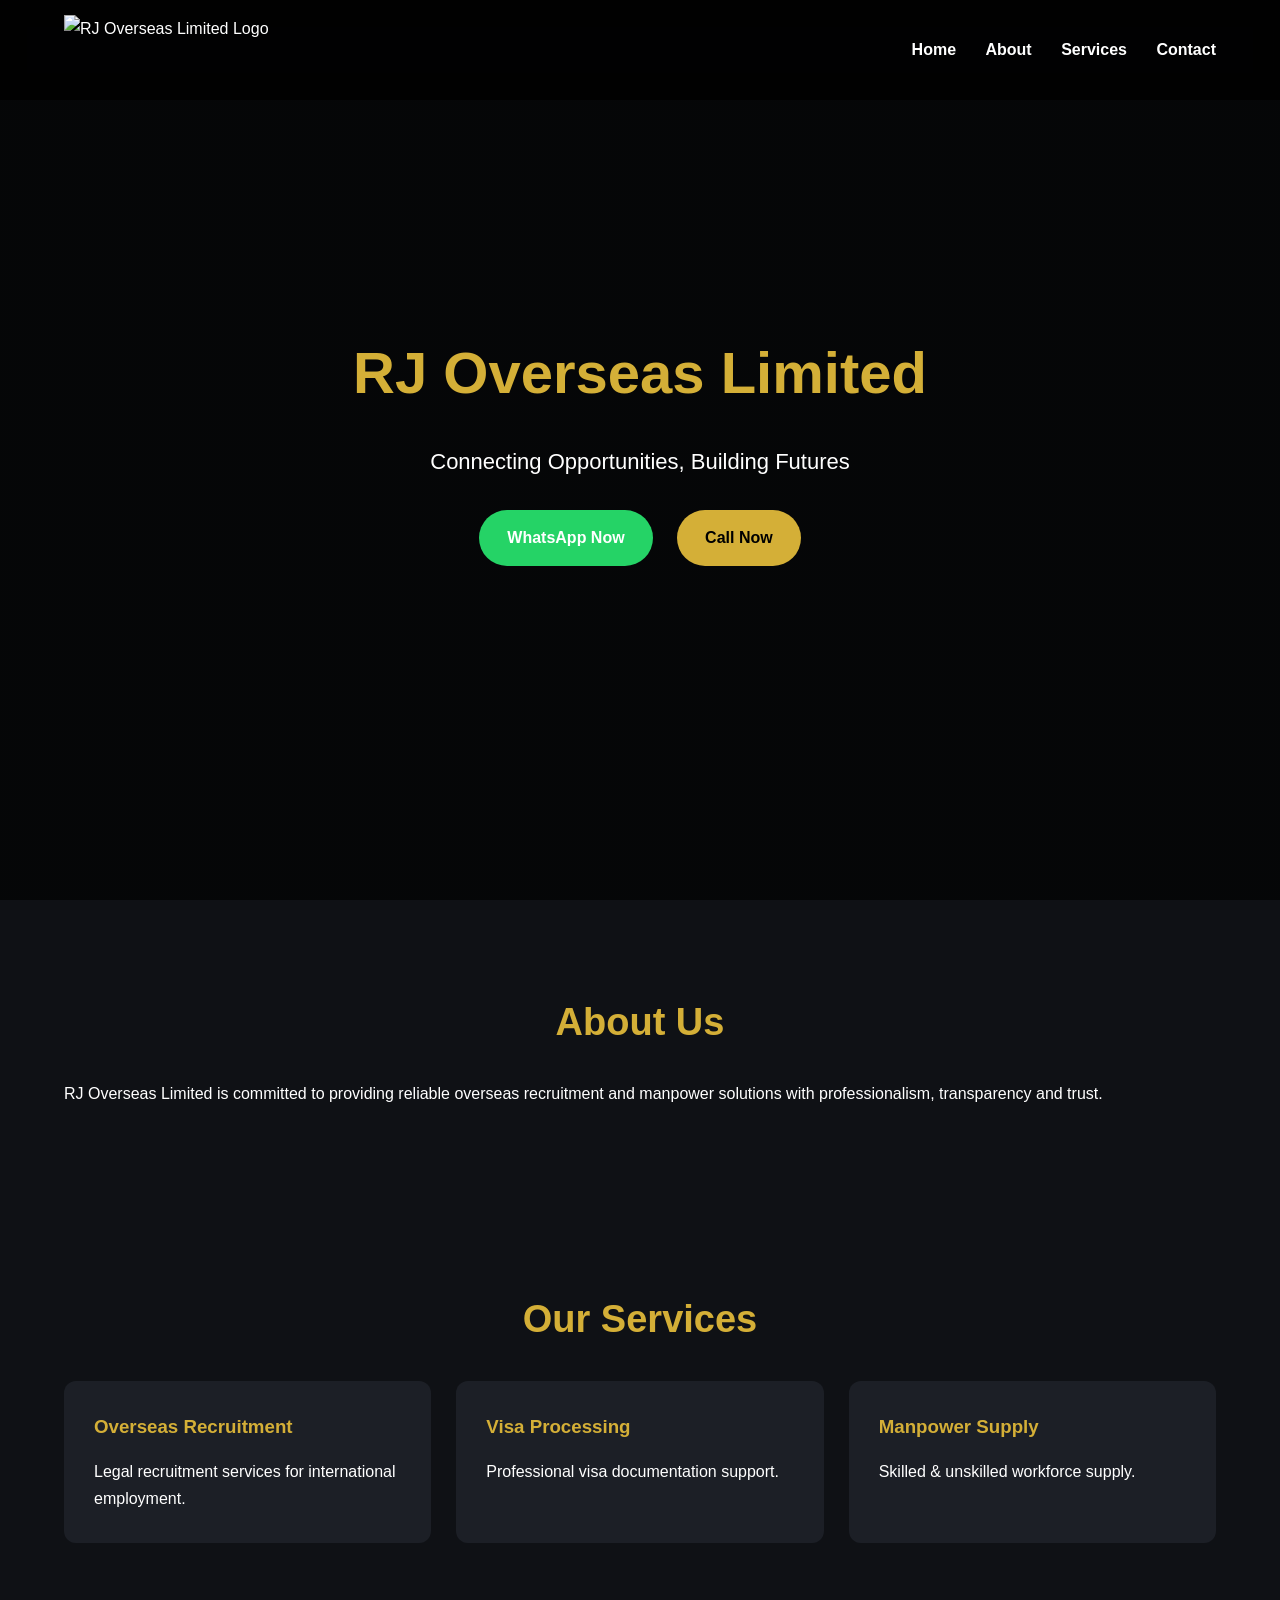
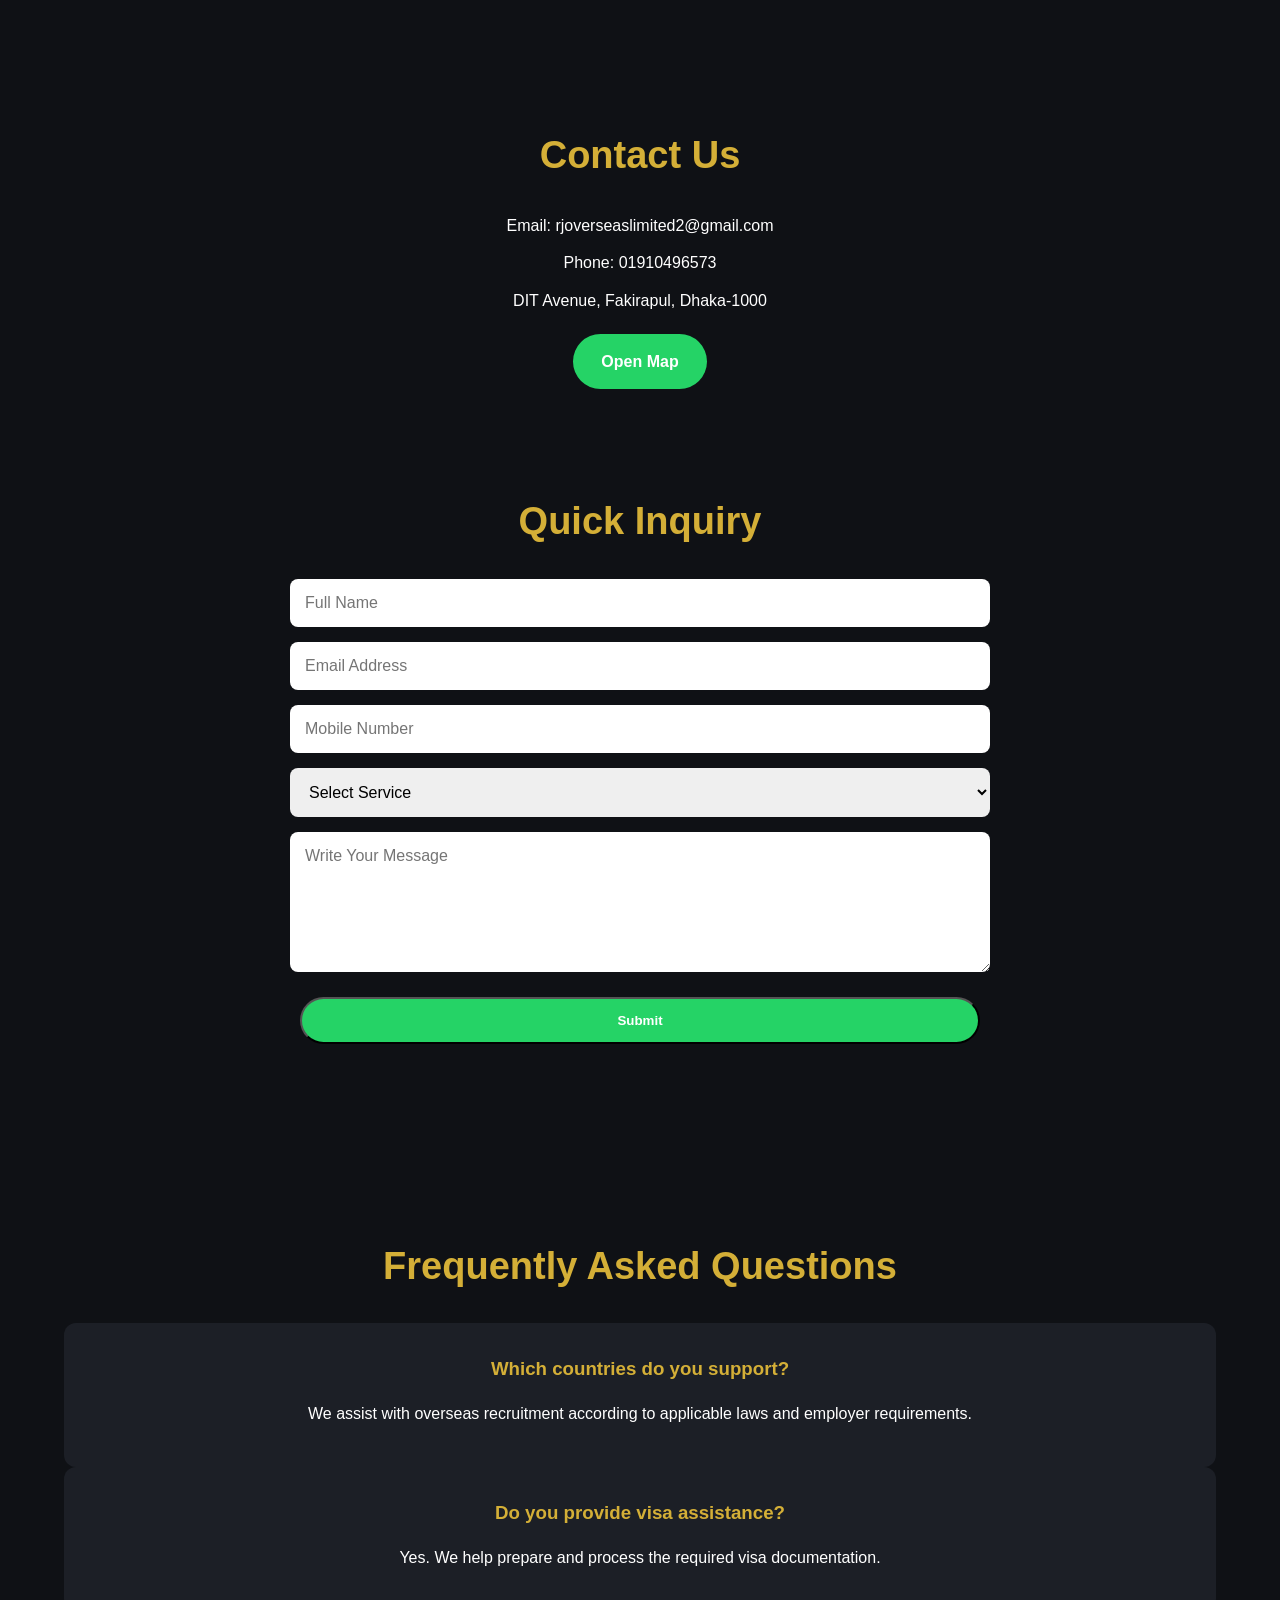
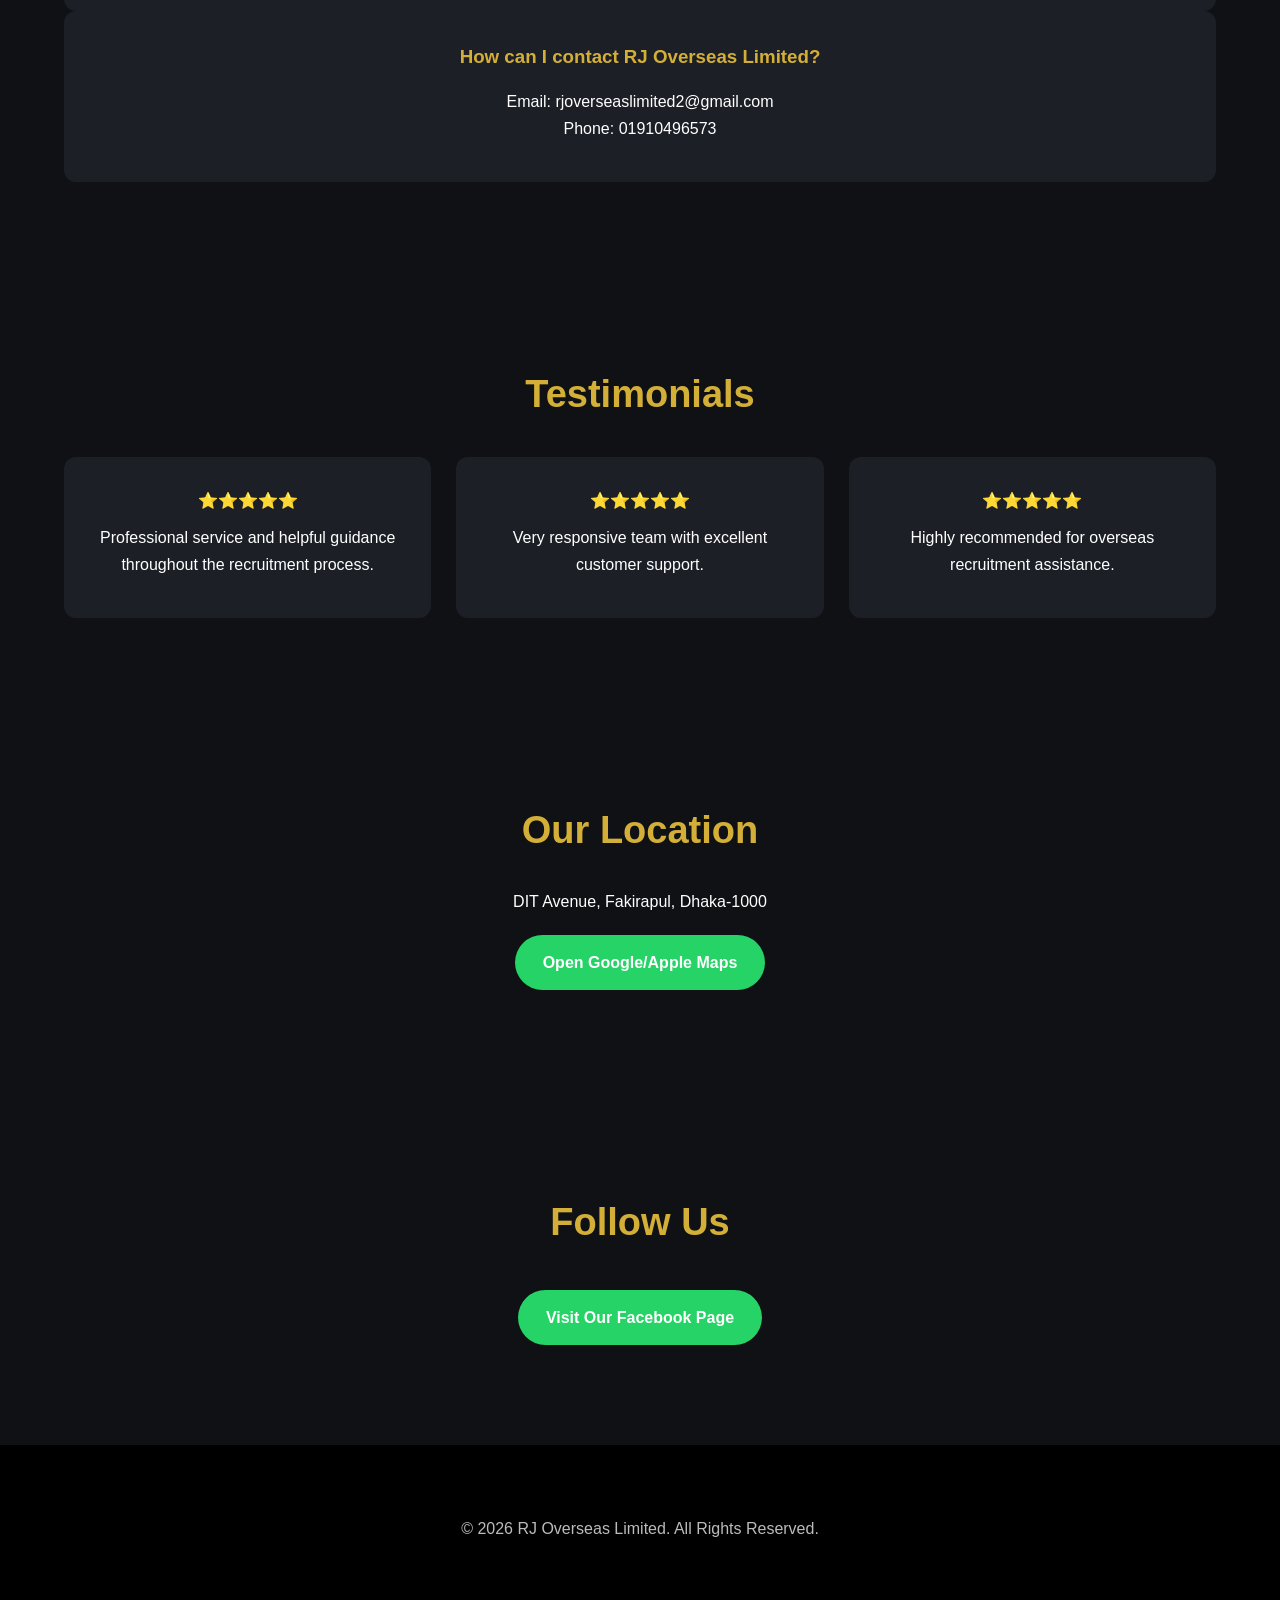
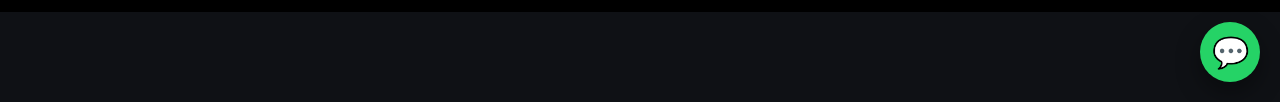
==== index.html @ 5b07d000 "Rename Index html to     index.html" ====
<!DOCTYPE html>
<html lang="en">
<head>
<meta charset="UTF-8">
<meta name="viewport" content="width=device-width, initial-scale=1.0">

<title>RJ Overseas Limited | Connecting Opportunities, Building Futures</title>

<meta name="description" content="RJ Overseas Limited - Overseas Recruitment & Manpower Services">
<meta name="keywords" content="RJ Overseas, Overseas Jobs, Manpower, Recruitment, Bangladesh">
<meta name="author" content="RJ Overseas Limited">

<!-- Google Tag Manager -->
<!-- Replace GTM-XXXXXXX with your GTM Container ID -->
<script>
(function(w,d,s,l,i){w[l]=w[l]||[];w[l].push({'gtm.start':
new Date().getTime(),event:'gtm.js'});
var f=d.getElementsByTagName(s)[0],
j=d.createElement(s),dl=l!='dataLayer'?'&l='+l:'';
j.async=true;
j.src='https://www.googletagmanager.com/gtm.js?id='+i+dl;
f.parentNode.insertBefore(j,f);
})(window,document,'script','dataLayer','GTM-XXXXXXX');
</script>

<link rel="stylesheet" href="style.css">
</head>

<body>

<!-- Google Tag Manager (noscript) -->
<noscript>
<iframe src="https://www.googletagmanager.com/ns.html?id=GTM-XXXXXXX"
height="0" width="0" style="display:none;visibility:hidden"></iframe>
</noscript>

<header>

<div class="container">

<img src="logo.png" class="logo" alt="RJ Overseas Limited Logo">

<nav>
<a href="#">Home</a>
<a href="#about">About</a>
<a href="#services">Services</a>
<a href="#contact">Contact</a>
</nav>

</div>

</header>

<section class="hero">

<div class="overlay">

<h1>RJ Overseas Limited</h1>

<p>
Connecting Opportunities, Building Futures
</p>

<a href="https://wa.me/8801910496573" class="btn">
WhatsApp Now
</a>

<a href="tel:+8801910496573" class="btn2">
Call Now
</a>

</div>

</section>

<section id="about">

<div class="container">

<h2>About Us</h2>

<p>

RJ Overseas Limited is committed to providing reliable overseas recruitment and manpower solutions with professionalism, transparency and trust.

</p>

</div>

</section>

<section id="services">

<div class="container">

<h2>Our Services</h2>

<div class="cards">

<div class="card">
<h3>Overseas Recruitment</h3>
<p>Legal recruitment services for international employment.</p>
</div>

<div class="card">
<h3>Visa Processing</h3>
<p>Professional visa documentation support.</p>
</div>

<div class="card">
<h3>Manpower Supply</h3>
<p>Skilled & unskilled workforce supply.</p>
</div>

</div>

</div>

</section>

<section id="contact">

<div class="container">

<h2>Contact Us</h2>

<p>Email: rjoverseaslimited2@gmail.com</p>

<p>Phone: 01910496573</p>

<p>
DIT Avenue, Fakirapul, Dhaka-1000
</p>

<a class="btn"
href="https://maps.apple.com/p/k~iyQDzb8Wme7u">
Open Map
</a>

</div>
<!-- Lead Form -->

<section id="lead">

<div class="container">

<h2>Quick Inquiry</h2>

<form id="contactForm">

<input type="text" placeholder="Full Name" required>

<input type="email" placeholder="Email Address" required>

<input type="tel" placeholder="Mobile Number" required>

<select required>
<option value="">Select Service</option>
<option>Overseas Recruitment</option>
<option>Visa Processing</option>
<option>Manpower Supply</option>
</select>

<textarea placeholder="Write Your Message"></textarea>

<button type="submit" class="btn">
Submit
</button>

</form>

</div>

</section>

<!-- FAQ -->

<section>

<div class="container">

<h2>Frequently Asked Questions</h2>

<div class="card">
<h3>Which countries do you support?</h3>
<p>We assist with overseas recruitment according to applicable laws and employer requirements.</p>
</div>

<div class="card">
<h3>Do you provide visa assistance?</h3>
<p>Yes. We help prepare and process the required visa documentation.</p>
</div>

<div class="card">
<h3>How can I contact RJ Overseas Limited?</h3>
<p>Email: rjoverseaslimited2@gmail.com<br>
Phone: 01910496573</p>
</div>

</div>

</section>

<!-- Testimonials -->

<section>

<div class="container">

<h2>Testimonials</h2>

<div class="cards">

<div class="card">
⭐⭐⭐⭐⭐
<p>
Professional service and helpful guidance throughout the recruitment process.
</p>
</div>

<div class="card">
⭐⭐⭐⭐⭐
<p>
Very responsive team with excellent customer support.
</p>
</div>

<div class="card">
⭐⭐⭐⭐⭐
<p>
Highly recommended for overseas recruitment assistance.
</p>
</div>

</div>

</div>

</section>

<!-- Google Maps -->

<section>

<div class="container">

<h2>Our Location</h2>

<p>
DIT Avenue, Fakirapul, Dhaka-1000
</p>

<p>
<a class="btn" href="https://maps.apple.com/p/k~iyQDzb8Wme7u" target="_blank">
Open Google/Apple Maps
</a>
</p>

</div>

</section>

<!-- Facebook -->

<section>

<div class="container">

<h2>Follow Us</h2>

<a class="btn"
href="https://www.facebook.com/share/1cqpu8F1Hi/?mibextid=wwXIfr"
target="_blank">

Visit Our Facebook Page

</a>

</div>

</section>


<footer>

<footer>

<p>
© <span id="year"></span> RJ Overseas Limited.
All Rights Reserved.
</p>

</footer>

<a href="https://wa.me/8801910496573" class="whatsapp">
💬
</a>

</footer>

<script src="script.js"></script>

</body>
</html>
---- style.css ----
*{
margin:0;
padding:0;
box-sizing:border-box;
font-family:Arial,Helvetica,sans-serif;
}

html{
scroll-behavior:smooth;
}

body{
background:#0f1115;
color:#ffffff;
line-height:1.7;
}

.container{
width:90%;
max-width:1200px;
margin:auto;
}

/* Header */

header{
position:fixed;
top:0;
left:0;
width:100%;
background:rgba(0,0,0,.75);
backdrop-filter:blur(10px);
z-index:999;
}

header .container{
display:flex;
justify-content:space-between;
align-items:center;
padding:15px 0;
}

.logo{
height:70px;
}

nav a{
color:#fff;
text-decoration:none;
margin-left:25px;
font-weight:600;
transition:.3s;
}

nav a:hover{
color:#d4af37;
}

/* Hero */

.hero{
height:100vh;
background:linear-gradient(rgba(0,0,0,.65),rgba(0,0,0,.65)),
url("hero.jpg") center/cover no-repeat;
display:flex;
justify-content:center;
align-items:center;
text-align:center;
}

.overlay h1{
font-size:58px;
color:#d4af37;
}

.overlay p{
margin:20px 0;
font-size:22px;
}

.btn,
.btn2{
display:inline-block;
padding:14px 28px;
margin:10px;
border-radius:50px;
text-decoration:none;
font-weight:bold;
transition:.3s;
}

.btn{
background:#25D366;
color:#fff;
}

.btn:hover{
transform:translateY(-4px);
}

.btn2{
background:#d4af37;
color:#000;
}

.btn2:hover{
transform:translateY(-4px);
}

/* Sections */

section{
padding:90px 0;
}

h2{
font-size:38px;
margin-bottom:25px;
text-align:center;
color:#d4af37;
}

.cards{
display:grid;
grid-template-columns:repeat(auto-fit,minmax(260px,1fr));
gap:25px;
margin-top:30px;
}

.card{
background:#1c1f26;
padding:30px;
border-radius:12px;
transition:.3s;
}

.card:hover{
transform:translateY(-8px);
box-shadow:0 15px 35px rgba(212,175,55,.3);
}

.card h3{
margin-bottom:15px;
color:#d4af37;
}

/* Contact */

#contact{
text-align:center;
}

#contact p{
margin:10px 0;
}

/* Footer */

footer{
background:#000;
padding:30px;
text-align:center;
color:#bbb;
}

/* Floating WhatsApp */

.whatsapp{
position:fixed;
right:20px;
bottom:20px;
width:60px;
height:60px;
border-radius:50%;
background:#25D366;
display:flex;
justify-content:center;
align-items:center;
font-size:30px;
color:#fff;
text-decoration:none;
box-shadow:0 10px 25px rgba(0,0,0,.4);
z-index:999;
}

/* Responsive */

@media(max-width:768px){

header .container{
flex-direction:column;
}

nav{
margin-top:10px;
}

nav a{
display:inline-block;
margin:8px;
}

.overlay h1{
font-size:38px;
}

.overlay p{
font-size:18px;
}

.logo{
height:55px;
}

}.hidden{
opacity:0;
transform:translateY(50px);
transition:1s;
}

.show{
opacity:1;
transform:translateY(0);
}
form{
max-width:700px;
margin:auto;
display:flex;
flex-direction:column;
gap:15px;
}

form input,
form select,
form textarea{
padding:15px;
border:none;
border-radius:8px;
font-size:16px;
}

form textarea{
height:140px;
resize:vertical;
}

form button{
cursor:pointer;
}
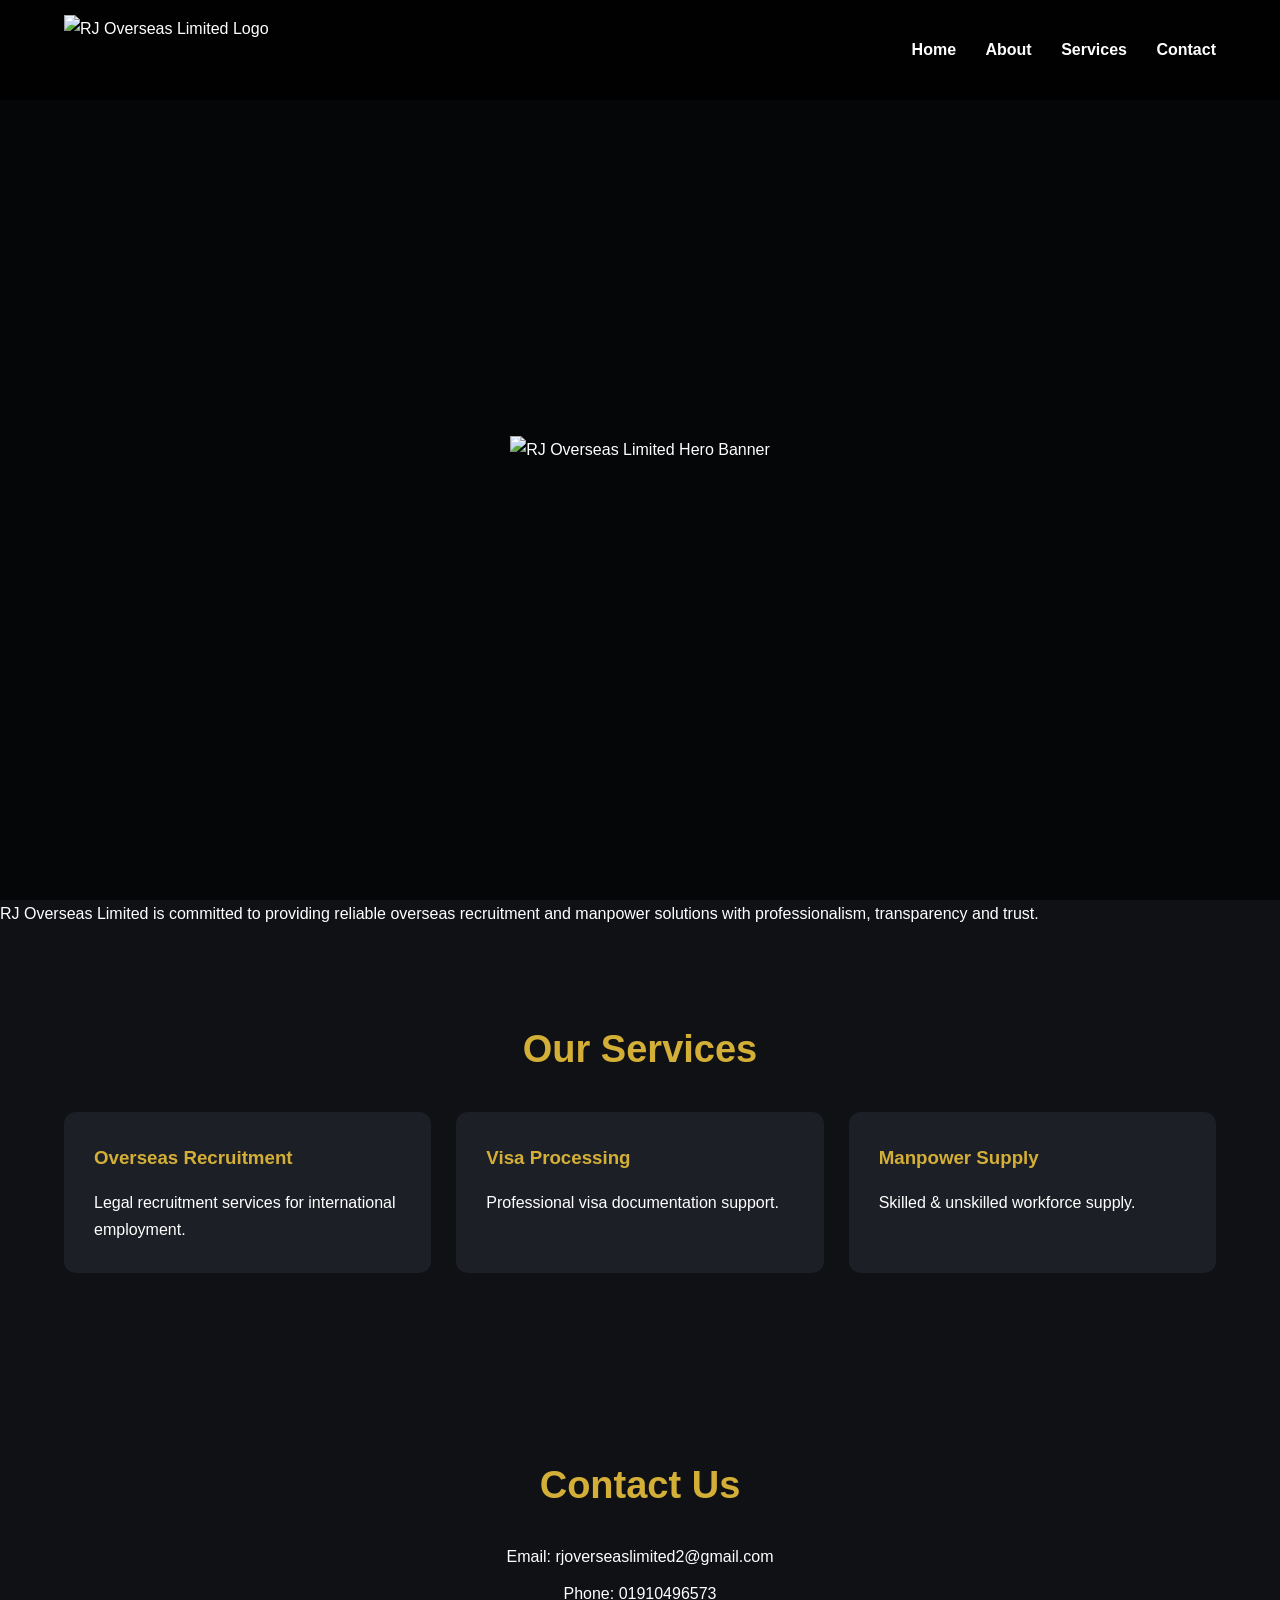
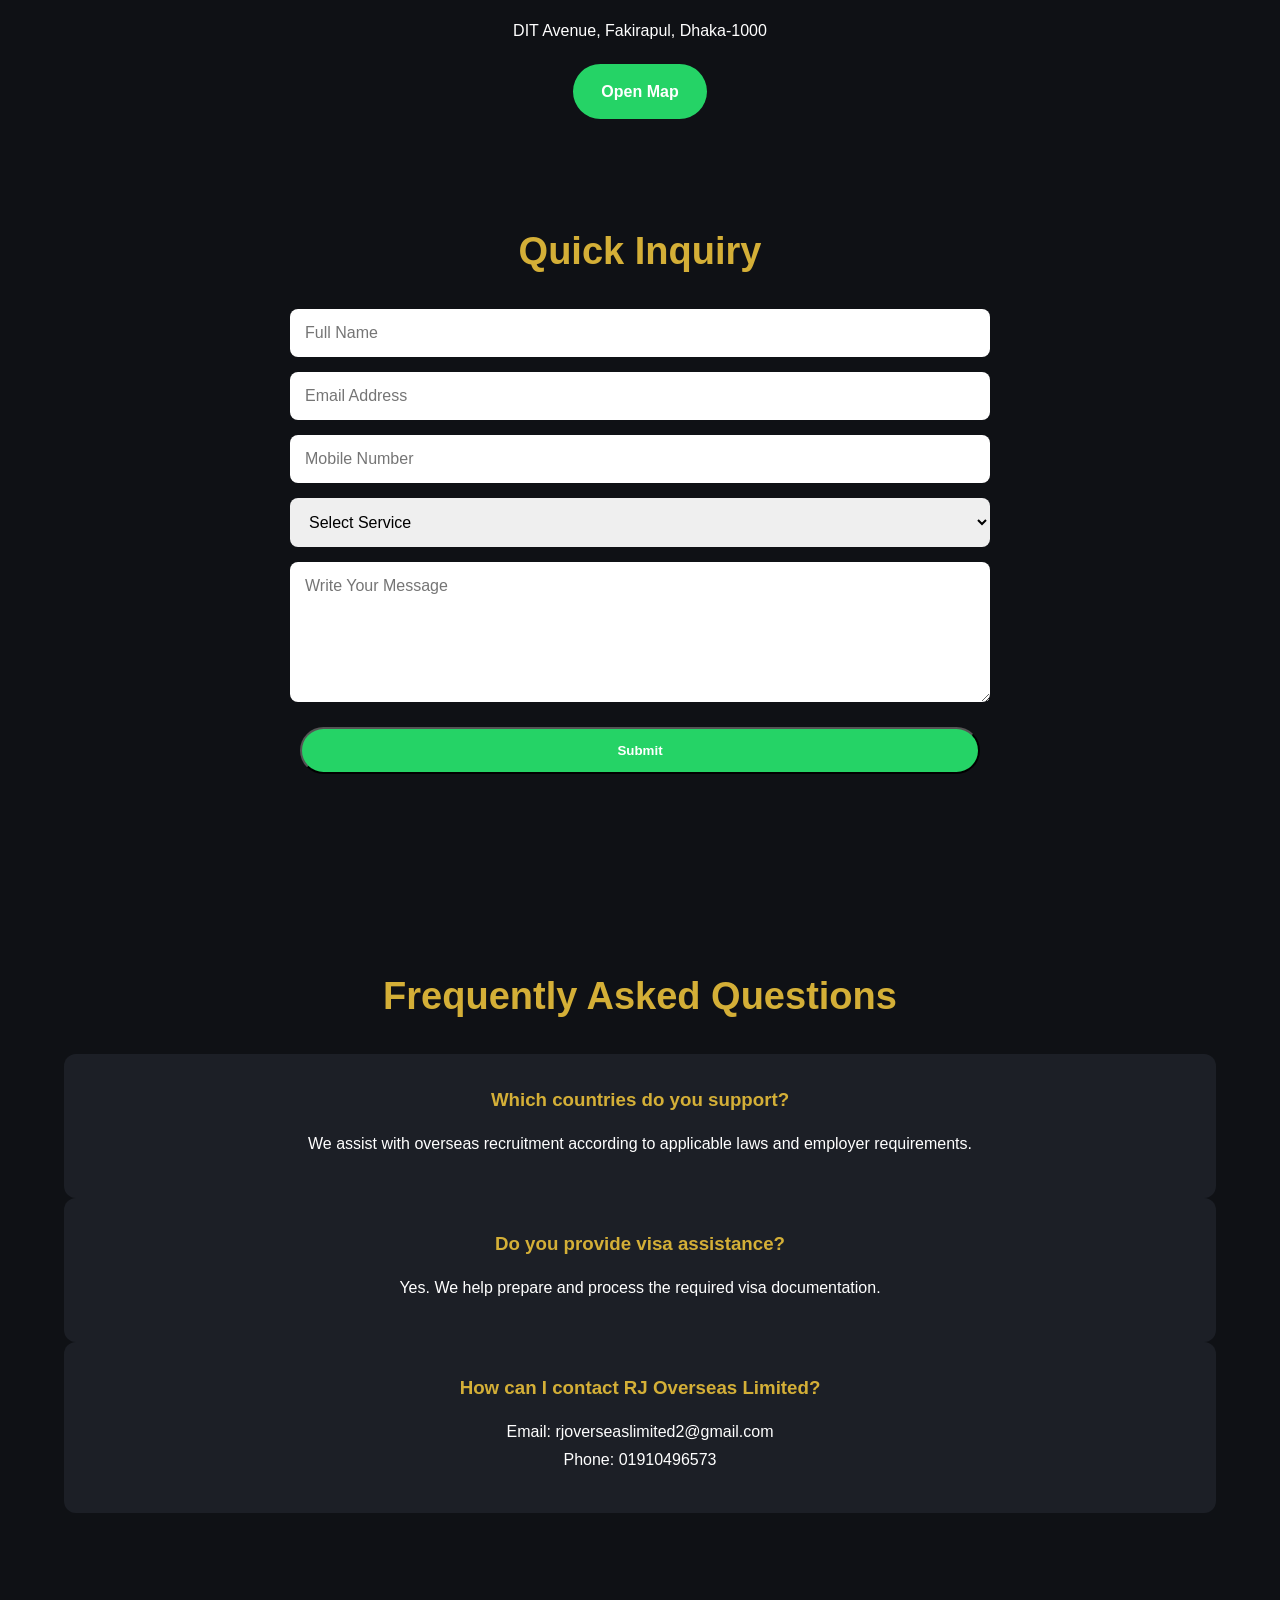
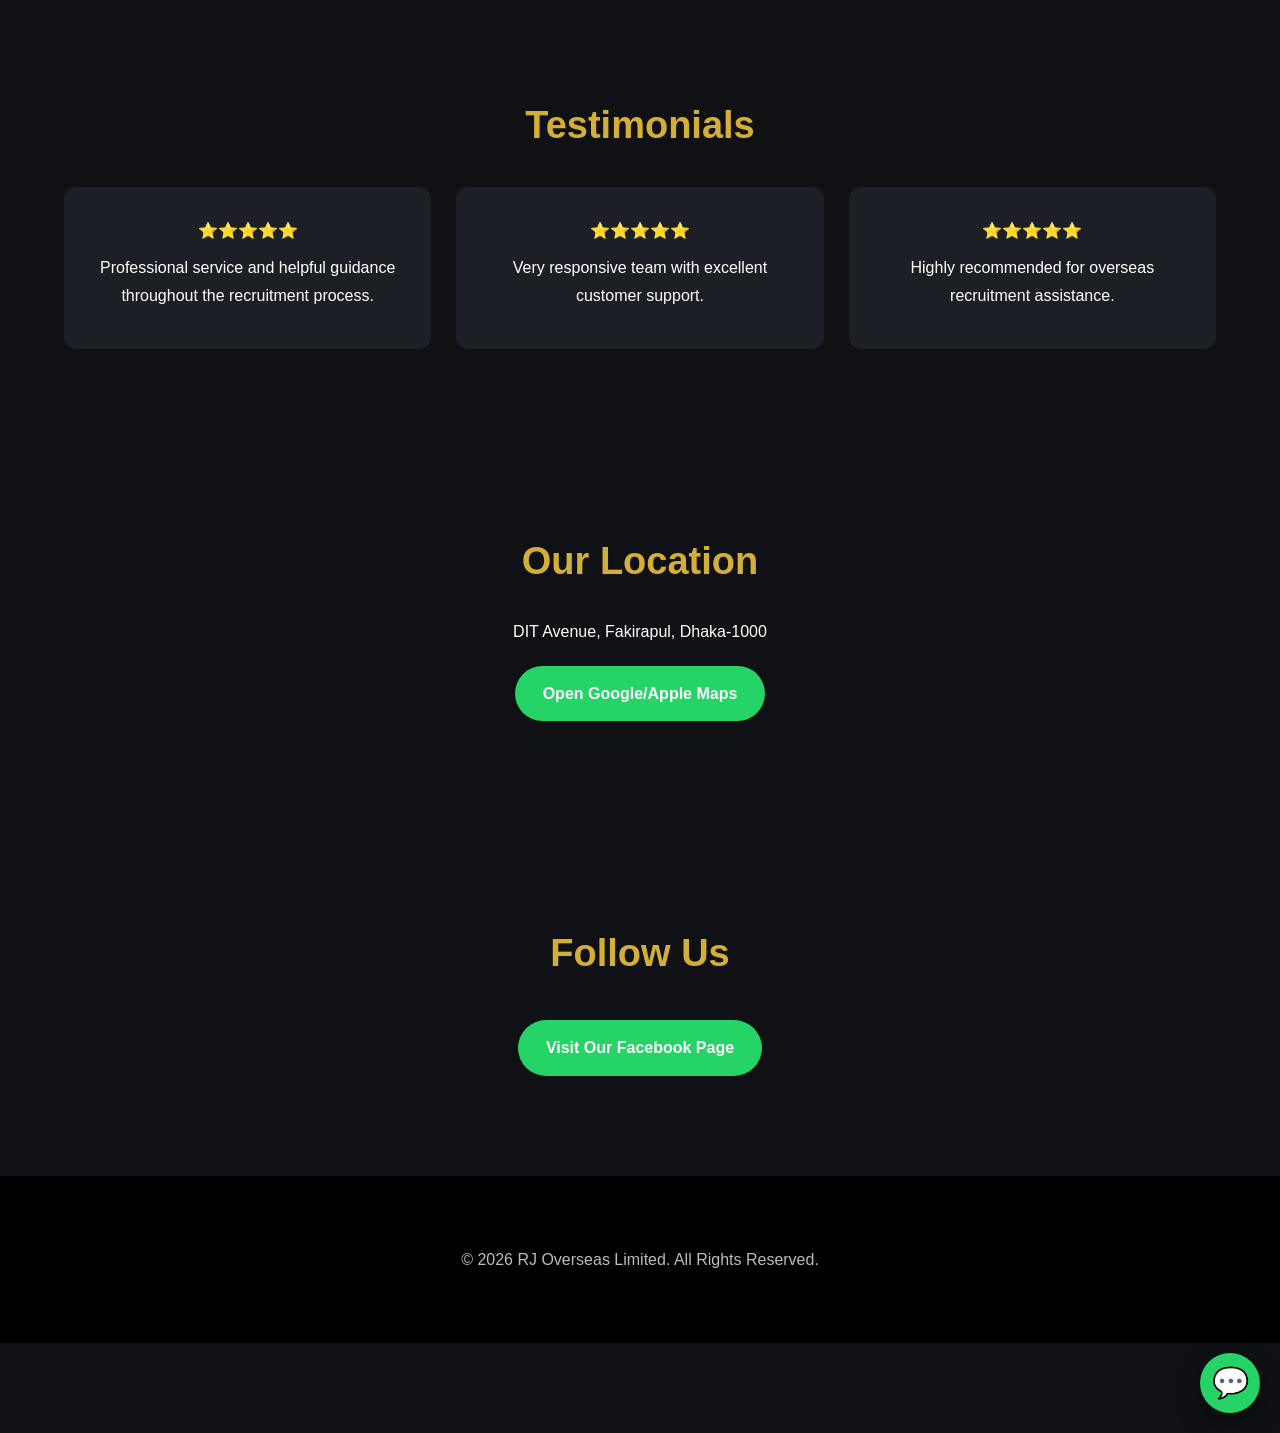
==== commit 29b31b7c: "Update index.html" ====
--- a/index.html
+++ b/index.html
@@ -52,34 +52,8 @@
 </header>
 
 <section class="hero">
-
-<div class="overlay">
-
-<h1>RJ Overseas Limited</h1>
-
-<p>
-Connecting Opportunities, Building Futures
-</p>
-
-<a href="https://wa.me/8801910496573" class="btn">
-WhatsApp Now
-</a>
-
-<a href="tel:+8801910496573" class="btn2">
-Call Now
-</a>
-
-</div>
-
-</section>
-
-<section id="about">
-
-<div class="container">
-
-<h2>About Us</h2>
-
-<p>
+    <img src="hero-banner.png" alt="RJ Overseas Limited Hero Banner">
+</section>
 
 RJ Overseas Limited is committed to providing reliable overseas recruitment and manpower solutions with professionalism, transparency and trust.
 
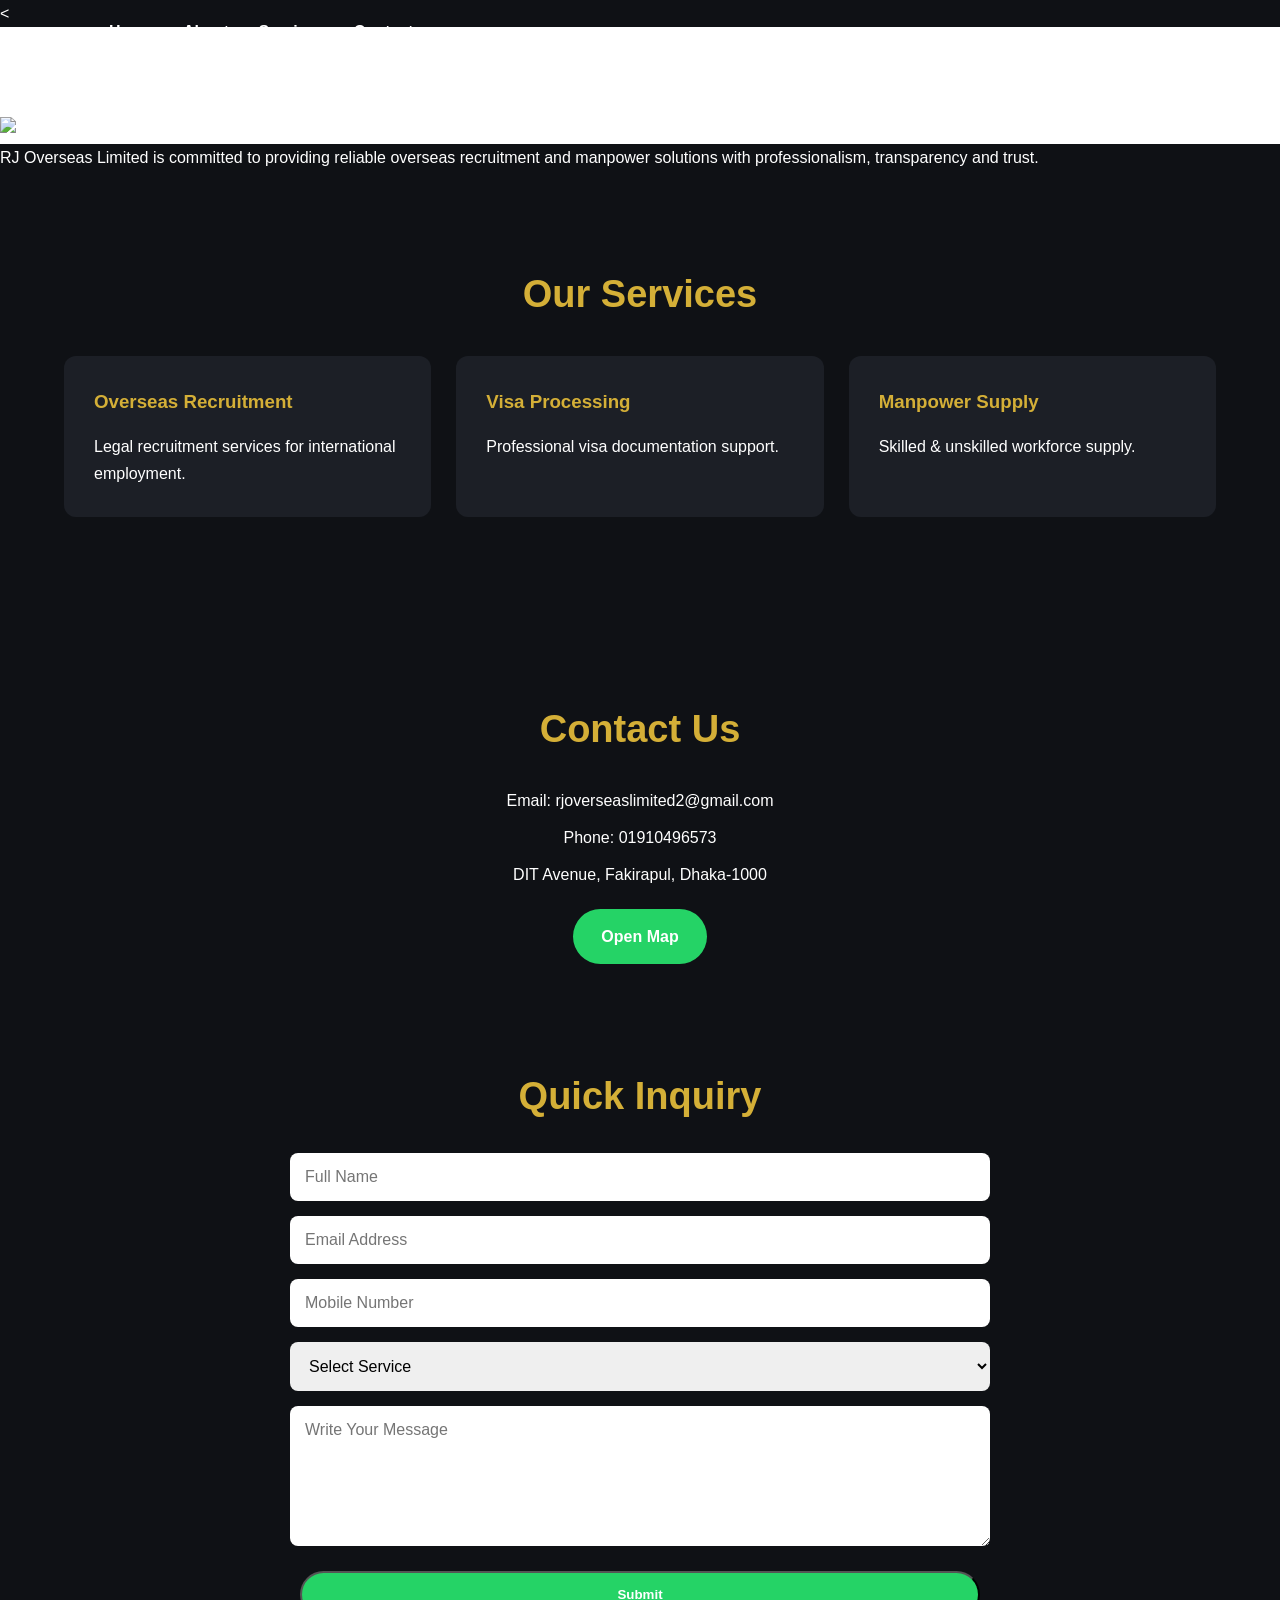
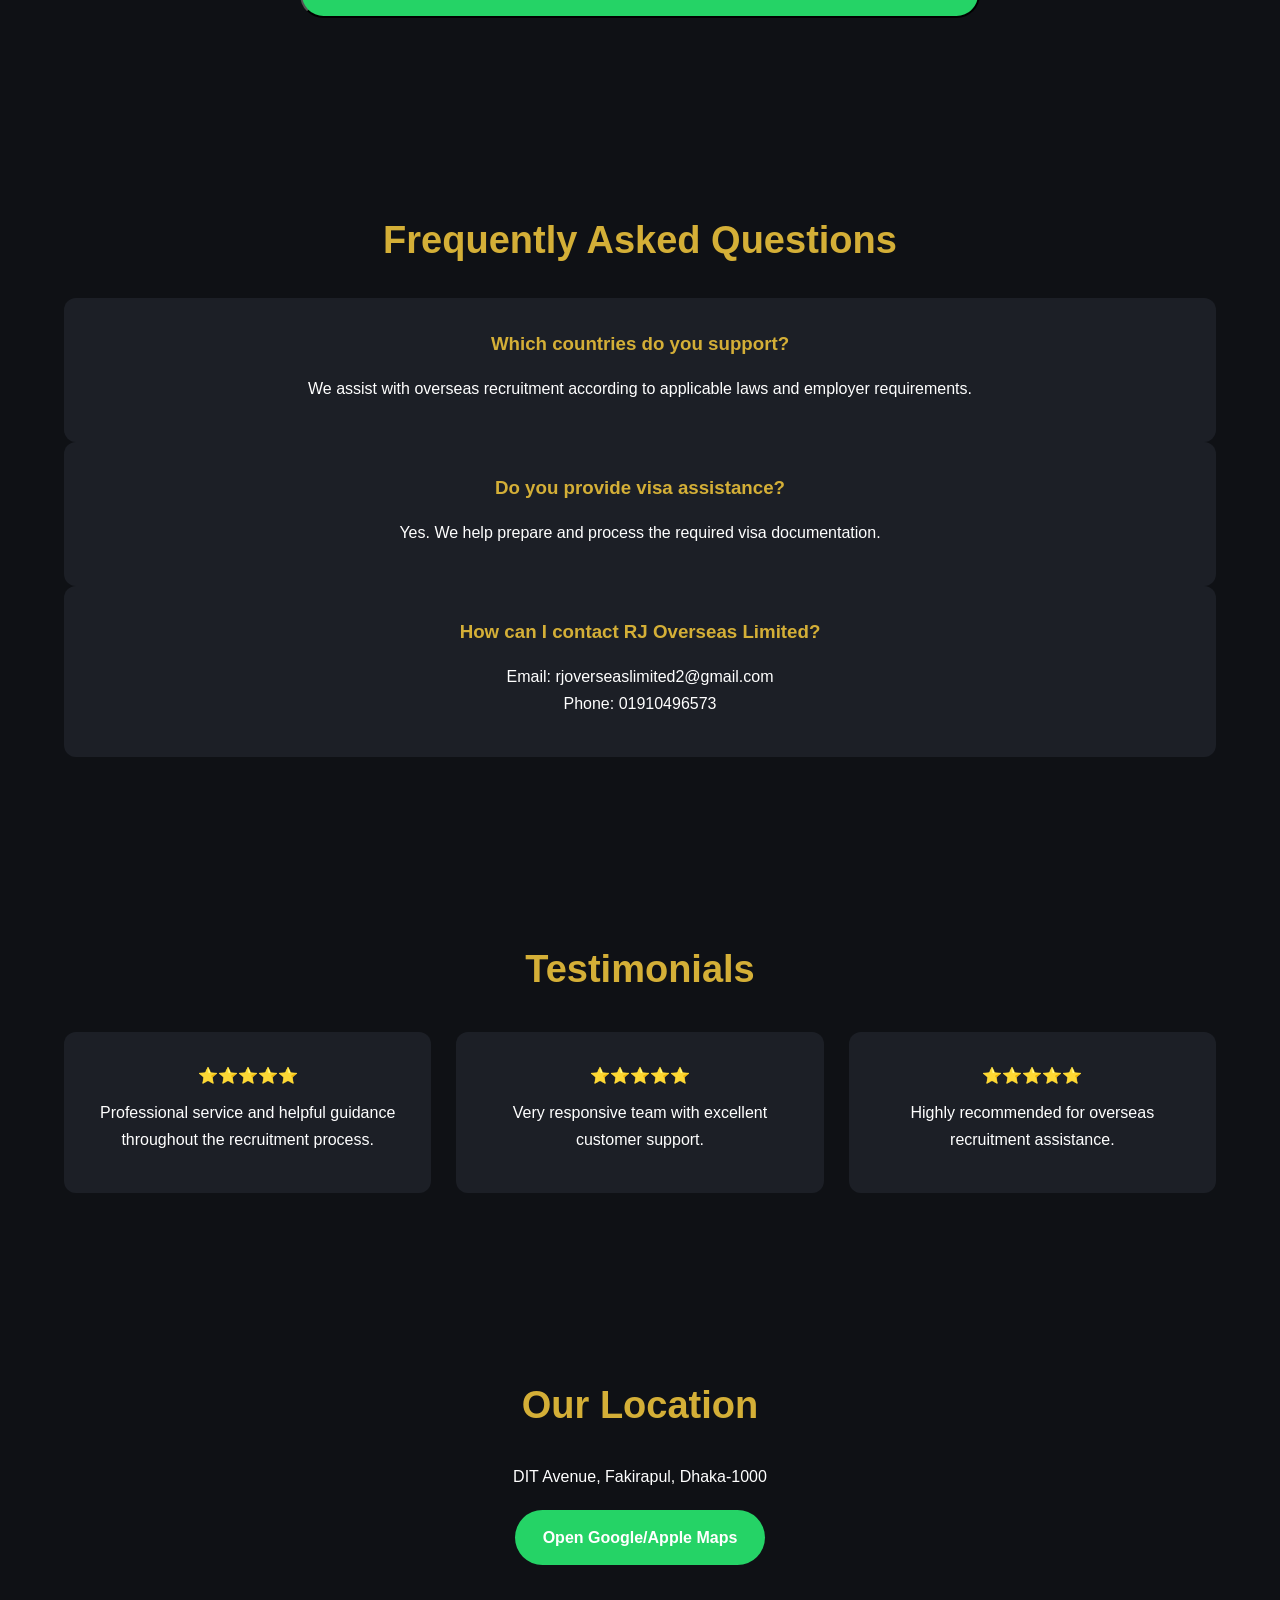
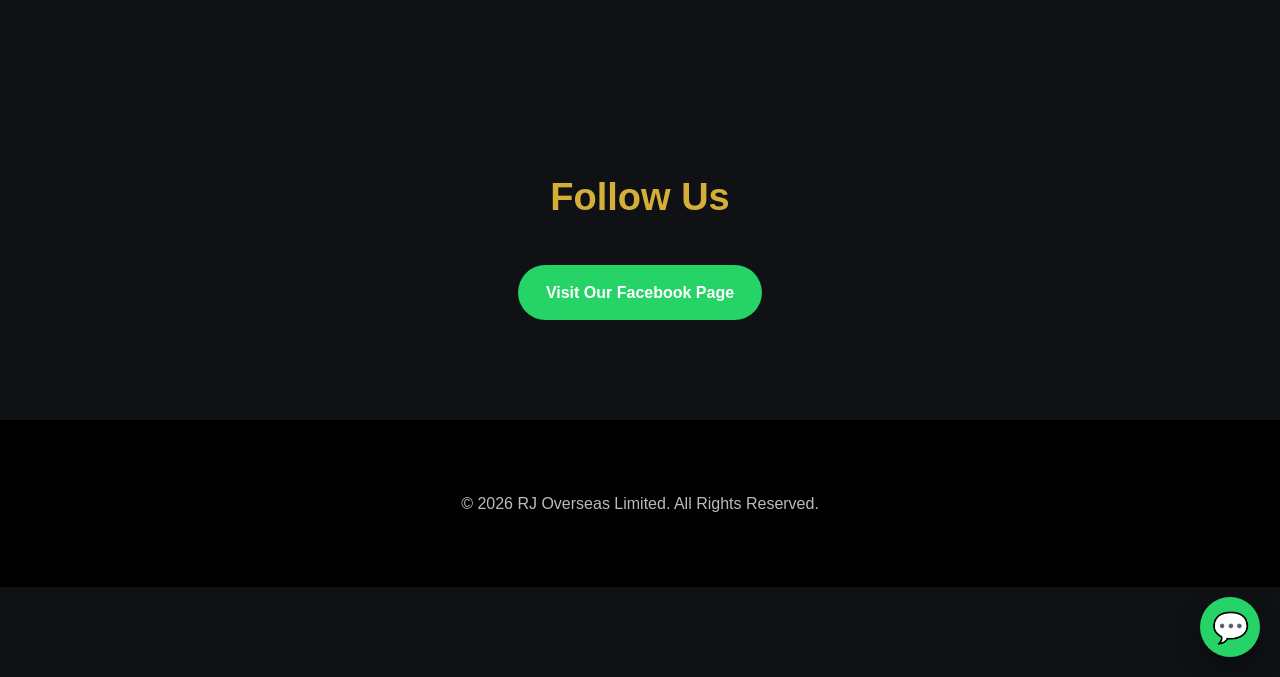
==== commit 2e0c86ad: "Update index.html" ====
--- a/index.html
+++ b/index.html
@@ -34,17 +34,22 @@
 height="0" width="0" style="display:none;visibility:hidden"></iframe>
 </noscript>
 
-<header>
-
-<div class="container">
-
-<img src="logo.png" class="logo" alt="RJ Overseas Limited Logo">
+<<header>
+
+<div class="container">
+
+<img src="logo.png" class="logo" alt="RJ Overseas Limited">
 
 <nav>
+
 <a href="#">Home</a>
+
 <a href="#about">About</a>
+
 <a href="#services">Services</a>
+
 <a href="#contact">Contact</a>
+
 </nav>
 
 </div>
@@ -52,9 +57,10 @@
 </header>
 
 <section class="hero">
-    <img src="hero-banner.png" alt="RJ Overseas Limited Hero Banner">
-</section>
-
+
+<img src="hero-banner.png" alt="RJ Overseas Limited">
+
+</section>
 RJ Overseas Limited is committed to providing reliable overseas recruitment and manpower solutions with professionalism, transparency and trust.
 
 </p>
--- a/style.css
+++ b/style.css
@@ -24,24 +24,60 @@
 /* Header */
 
 header{
-position:fixed;
-top:0;
-left:0;
-width:100%;
-background:rgba(0,0,0,.75);
-backdrop-filter:blur(10px);
-z-index:999;
+    position:fixed;
+    top:0;
+    left:0;
+    width:100%;
+    z-index:9999;
+    background:transparent;
+    transition:.4s;
+}
+
+header.scrolled{
+    background:rgba(8,25,52,.95);
+    box-shadow:0 10px 30px rgba(0,0,0,.25);
 }
 
 header .container{
-display:flex;
-justify-content:space-between;
-align-items:center;
-padding:15px 0;
+    max-width:1200px;
+    margin:auto;
+    display:flex;
+    justify-content:space-between;
+    align-items:center;
+    padding:18px 20px;
+}
+
+.logo{
+    width:180px;
+    height:auto;
+}
+
+nav a{
+    color:#fff;
+    text-decoration:none;
+    margin-left:28px;
+    font-weight:600;
+    transition:.3s;
+}
+
+nav a:hover{
+    color:#d4af37;
+}
+
+.hero{
+    margin:0;
+    padding:0;
+}
+
+.hero img{
+    width:100%;
+    display:block;
 }
 
 .logo{
 height:70px;
+}.logo{
+    display:none;
 }
 
 nav a{
@@ -59,13 +95,15 @@
 /* Hero */
 
 .hero{
-height:100vh;
-background:linear-gradient(rgba(0,0,0,.65),rgba(0,0,0,.65)),
-url("hero.jpg") center/cover no-repeat;
-display:flex;
-justify-content:center;
-align-items:center;
-text-align:center;
+    width:100%;
+    padding-top:90px;
+    background:#fff;
+}
+
+.hero img{
+    width:100%;
+    height:auto;
+    display:block;
 }
 
 .overlay h1{
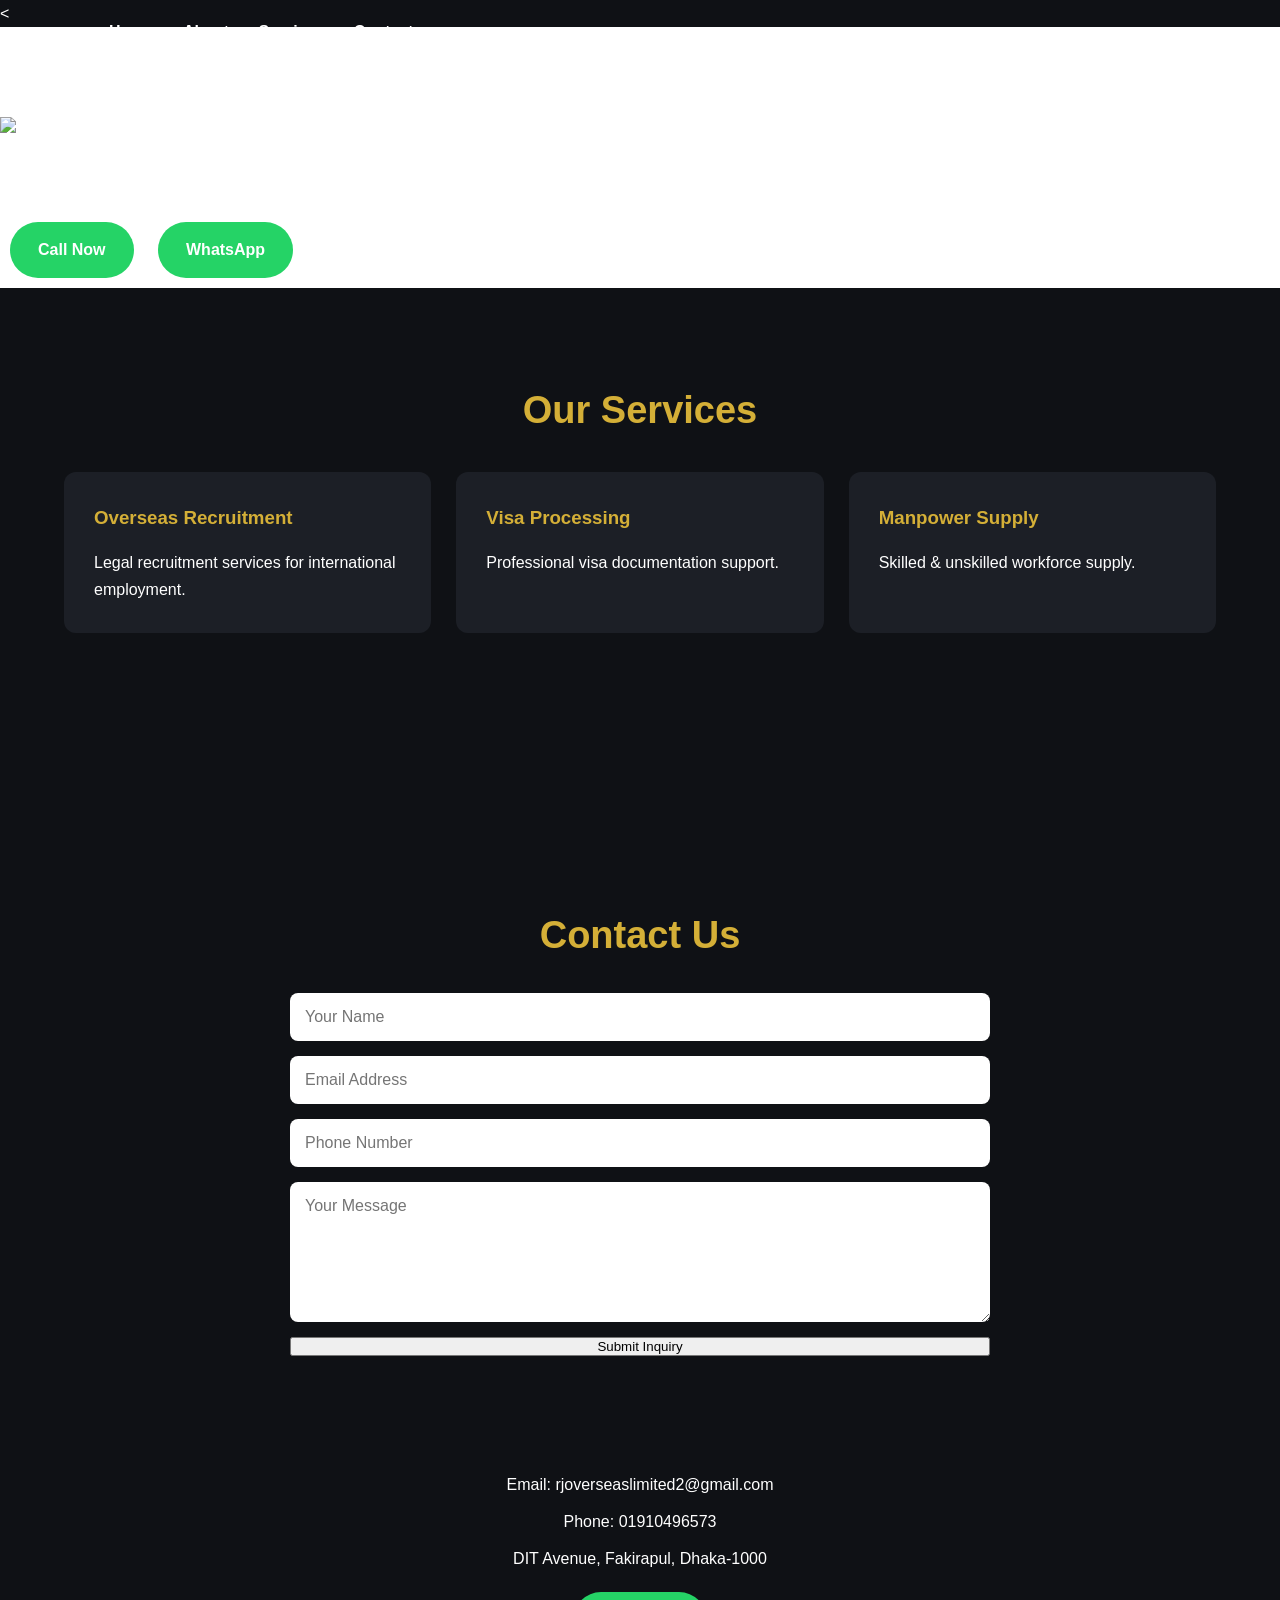
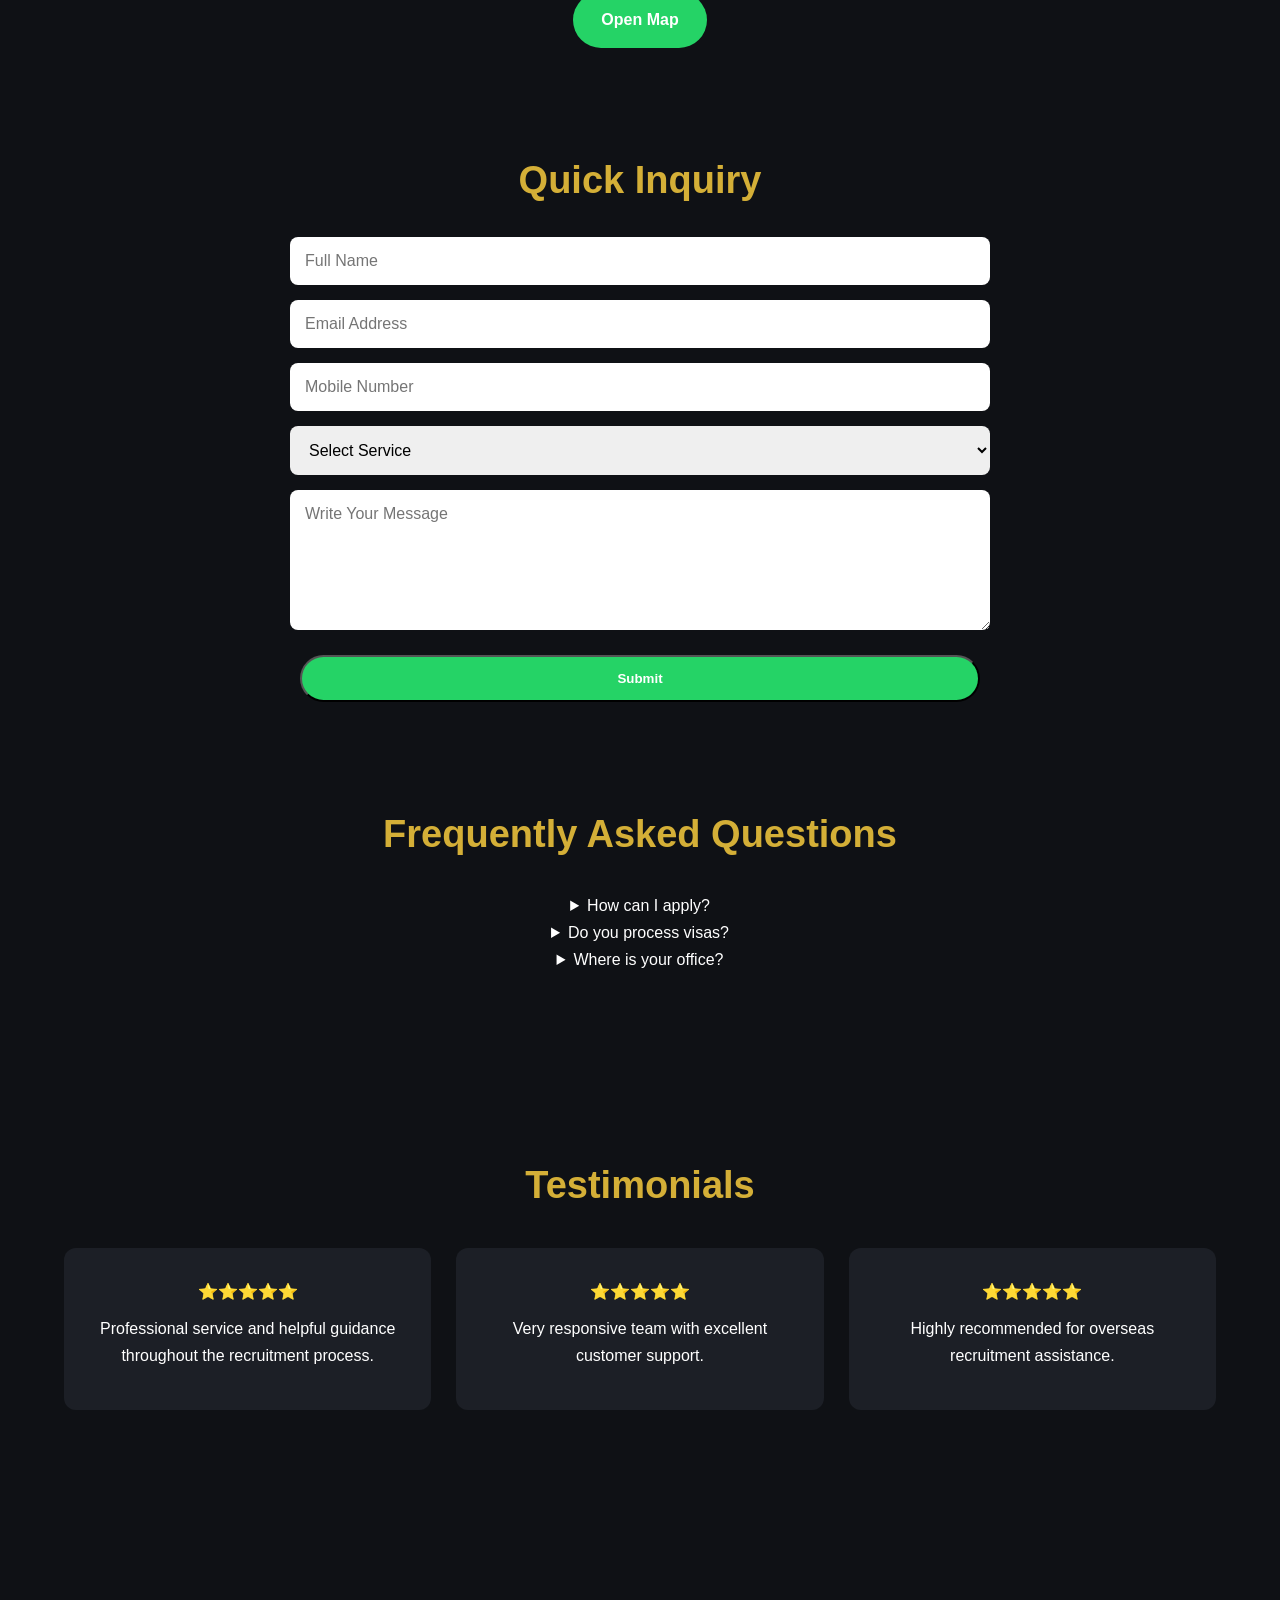
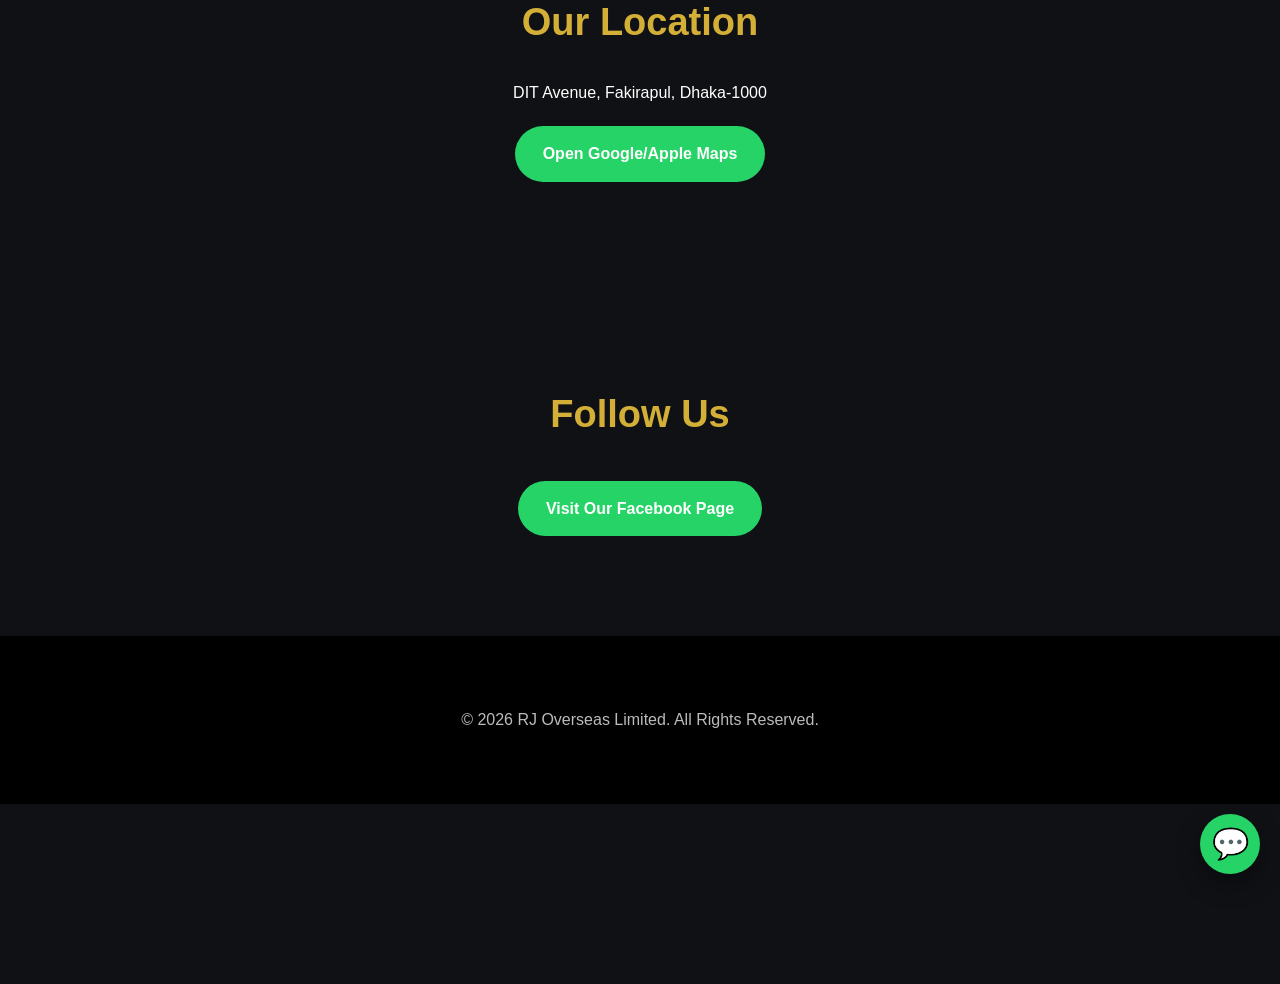
==== commit 976da5af: "Update index.html" ====
--- a/index.html
+++ b/index.html
@@ -4,14 +4,20 @@
 <meta charset="UTF-8">
 <meta name="viewport" content="width=device-width, initial-scale=1.0">
 
-<title>RJ Overseas Limited | Connecting Opportunities, Building Futures</title>
-
-<meta name="description" content="RJ Overseas Limited - Overseas Recruitment & Manpower Services">
-<meta name="keywords" content="RJ Overseas, Overseas Jobs, Manpower, Recruitment, Bangladesh">
+<title>RJ Overseas Limited | Overseas Recruitment & Manpower Services</title>
+
+<meta name="description" content="RJ Overseas Limited provides trusted overseas recruitment, visa processing and manpower services from Bangladesh.">
+
+<meta name="keywords" content="RJ Overseas Limited, Overseas Jobs, Visa, Recruitment, Bangladesh">
+
 <meta name="author" content="RJ Overseas Limited">
 
+<meta property="og:title" content="RJ Overseas Limited">
+<meta property="og:description" content="Connecting Opportunities, Building Futures.">
+<meta property="og:image" content="hero-banner.png">
+<meta property="og:type" content="website">
+
 <!-- Google Tag Manager -->
-<!-- Replace GTM-XXXXXXX with your GTM Container ID -->
 <script>
 (function(w,d,s,l,i){w[l]=w[l]||[];w[l].push({'gtm.start':
 new Date().getTime(),event:'gtm.js'});
@@ -27,7 +33,12 @@
 </head>
 
 <body>
-
+<noscript>
+<iframe src="https://www.googletagmanager.com/ns.html?id=GTM-XXXXXXX"
+height="0"
+width="0"
+style="display:none;visibility:hidden"></iframe>
+</noscript>
 <!-- Google Tag Manager (noscript) -->
 <noscript>
 <iframe src="https://www.googletagmanager.com/ns.html?id=GTM-XXXXXXX"
@@ -60,10 +71,19 @@
 
 <img src="hero-banner.png" alt="RJ Overseas Limited">
 
-</section>
-RJ Overseas Limited is committed to providing reliable overseas recruitment and manpower solutions with professionalism, transparency and trust.
-
-</p>
+<div class="hero-content">
+
+<h1>RJ Overseas Limited</h1>
+
+<p>Connecting Opportunities, Building Futures</p>
+
+<a href="tel:+8801910496573" class="btn">
+Call Now
+</a>
+
+<a href="https://wa.me/8801910496573" class="btn">
+WhatsApp
+</a>
 
 </div>
 
@@ -102,7 +122,29 @@
 
 <div class="container">
 
+<h2><section id="contact">
+
 <h2>Contact Us</h2>
+
+<form>
+
+<input type="text" placeholder="Your Name" required>
+
+<input type="email" placeholder="Email Address" required>
+
+<input type="tel" placeholder="Phone Number" required>
+
+<textarea placeholder="Your Message"></textarea>
+
+<button type="submit">
+
+Submit Inquiry
+
+</button>
+
+</form>
+
+</section></h2>
 
 <p>Email: rjoverseaslimited2@gmail.com</p>
 
@@ -151,33 +193,33 @@
 
 </div>
 
-</section>
-
-<!-- FAQ -->
-
-<section>
-
-<div class="container">
+<section id="faq">
 
 <h2>Frequently Asked Questions</h2>
 
-<div class="card">
-<h3>Which countries do you support?</h3>
-<p>We assist with overseas recruitment according to applicable laws and employer requirements.</p>
-</div>
-
-<div class="card">
-<h3>Do you provide visa assistance?</h3>
-<p>Yes. We help prepare and process the required visa documentation.</p>
-</div>
-
-<div class="card">
-<h3>How can I contact RJ Overseas Limited?</h3>
-<p>Email: rjoverseaslimited2@gmail.com<br>
-Phone: 01910496573</p>
-</div>
-
-</div>
+<details>
+
+<summary>How can I apply?</summary>
+
+<p>Contact RJ Overseas Limited by phone, WhatsApp or email for guidance.</p>
+
+</details>
+
+<details>
+
+<summary>Do you process visas?</summary>
+
+<p>Yes. We assist with visa documentation and recruitment procedures.</p>
+
+</details>
+
+<details>
+
+<summary>Where is your office?</summary>
+
+<p>DIT Avenue, Fakirapul, Dhaka-1000.</p>
+
+</details>
 
 </section>
 
